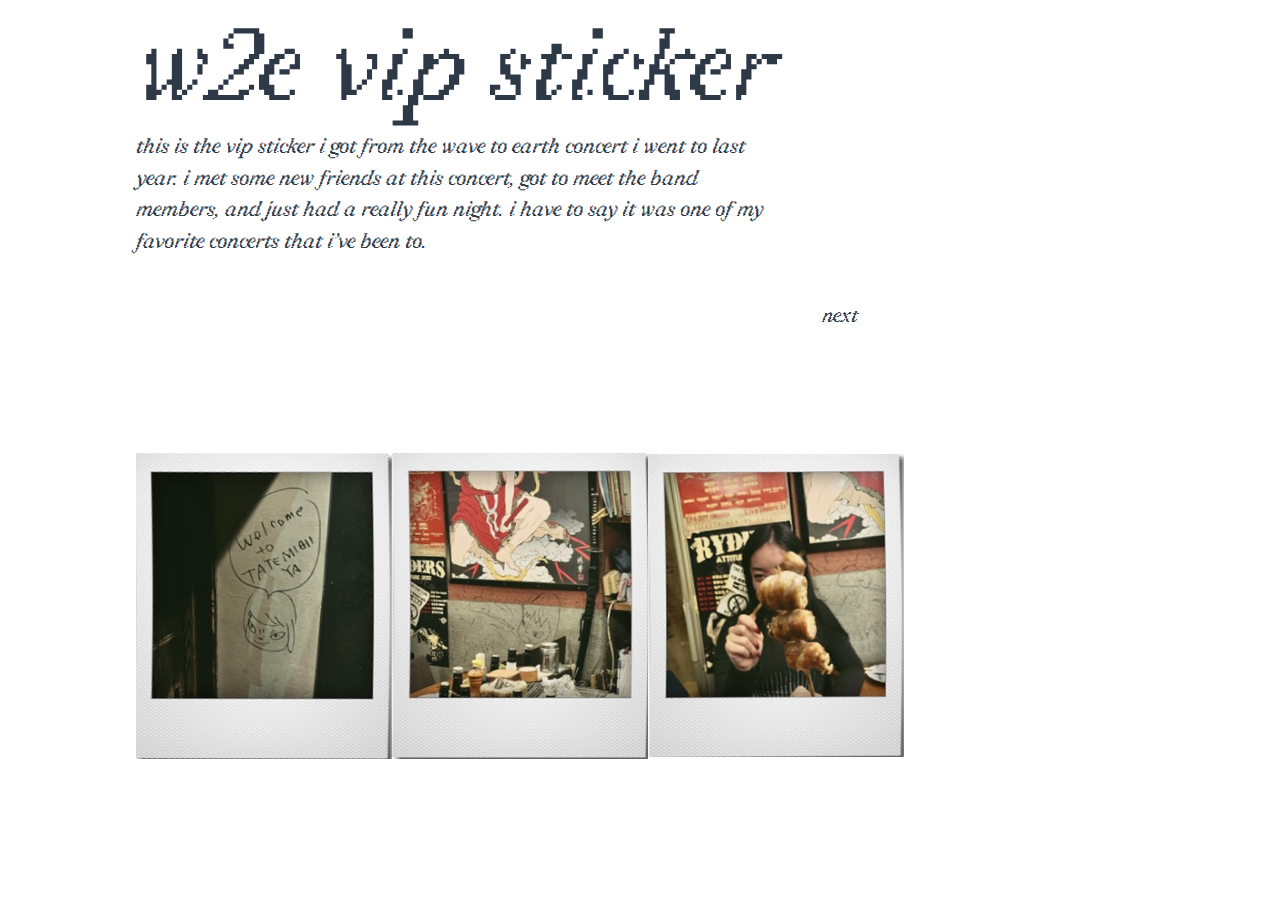
==== p2.html @ 23def1e4 "2" ====
<!DOCTYPE html>
<html lang="en">
<head>
    <meta charset="UTF-8">
    <meta name="viewport" content="width=device-width, initial-scale=1.0">
    <title>multiple perspectives</title>
    <link rel="stylesheet" href="style.css">
</head>
<body>
    <div class="p1container">
        <div class = "header">w2e vip sticker</div>
        <div class = "p1text">
            this is the vip sticker i got from the wave to earth concert
             i went to last year. i met some new friends at this concert,
              got to meet the band members, and just had a really fun night.
               i have to say it was one of my favorite concerts that i’ve been to. 
 
        </div>
        <div class = "p1grid"></div> 
        <div class = "p1polaroid1"></div>
        <div class = "p1polaroid2"></div>
        <div class = "p1polaroid3"></div>
        <div class = "next">
            <a href="p2.html">
                next
            </a>
        </div>
    </div>
</body>
</html>
---- style.css ----
@font-face {
    font-family: 'zpix';
    src: url(assets/zpix.ttf);
}

@font-face {
    font-family: 'RedactionReg';
    src: url(assets/Redaction50-Regular.otf);
}

@font-face {
    font-family: 'RedactionItalic';
    src: url(assets/Redaction50-Italic.otf);
}

.container {
    display: grid;
    width: 100vw;
    height: 100vh;
    grid-template-rows: repeat(7, 1fr);
    grid-template-columns: repeat(7, 1fr);
}

.item {
    background-image:linear-gradient(rgba(255,255,255,0.5), rgba(255,255,255,0.5)), url("assets/pegboard.png");
    background-size: contain;
    background-repeat: no-repeat;
    background-position: center center;
    grid-area: 2/3/7/6;
}

.head {
    font-family:'RedactionItalic';
    text-align: center;
    font-size:10vw;
    font-weight: 200;
    grid-area: 4/2/4/7;
    color:rgb(46, 57, 71);
}

.text {
    font-family:'RedactionItalic';
    text-align: center;
    font-size:3vh;
    font-weight: 200;
    grid-area: 4/3/5/6;
    color:rgb(46, 57, 71);
    line-height: 2;
}

.header {
    font-family:'RedactionItalic';
    text-align: left;
    font-size:8vw;
    font-weight: 200;
    grid-area: 1/2/2/11;
    color:rgb(46, 57, 71);
}

a {
    text-decoration:none;
    color:rgb(46, 57, 71);
  }

a:hover {
    color:rgb(170, 183, 215);
  }

.p1container {
    display: grid;
    width: 100vw;
    height: 100vh;
    grid-template-rows: repeat(10, 1fr);
    grid-template-columns: repeat(10, 1fr);
}

.p1grid {
    background-image: url("assets/receipt.GIF");
    background-size: contain;
    background-repeat: no-repeat;
    background-position: center;
    grid-area: 2/7/11/11;
}

.p1polaroid1 {
    background-image: url("assets/ttmcy1.jpg");
    background-size: contain;
    background-repeat: no-repeat;
    background-position: center;
    grid-area: 4/2/11/4;
}

.p1polaroid2 {
    background-image: url("assets/ttmcy2.jpg");
    background-size: contain;
    background-repeat: no-repeat;
    background-position: center;
    grid-area: 4/4/11/6;
}

.p1polaroid3 {
    background-image: url("assets/ttmcy3.jpg");
    background-size: contain;
    background-repeat: no-repeat;
    background-position: center;
    grid-area: 4/6/11/8;
}

.p1text {
    font-family:'RedactionItalic';
    text-align: left;
    font-size:21px;
    font-weight: 200;
    grid-area: 2/2/5/7;
    color:rgb(46, 57, 71);
    line-height: 1.5;
}

.next {
    font-family:'RedactionItalic';
    text-align: center;
    font-size:20px;
    font-weight: 200;
    grid-area: 4/7/5/8;
    color:rgb(46, 57, 71);
}
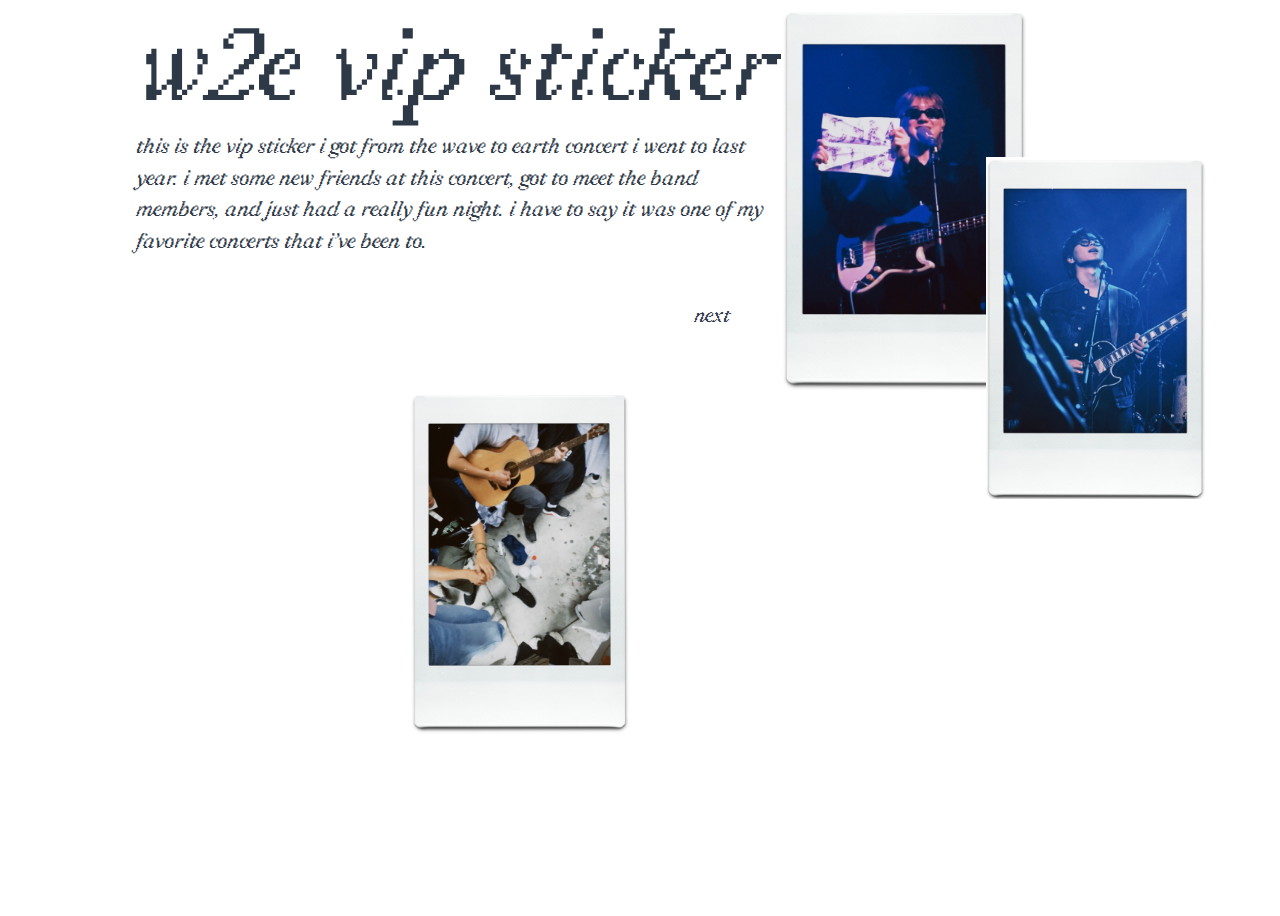
==== commit d92021c3: "3" ====
--- a/p2.html
+++ b/p2.html
@@ -16,12 +16,19 @@
                i have to say it was one of my favorite concerts that i’ve been to. 
  
         </div>
-        <div class = "p1grid"></div> 
-        <div class = "p1polaroid1"></div>
-        <div class = "p1polaroid2"></div>
-        <div class = "p1polaroid3"></div>
-        <div class = "next">
-            <a href="p2.html">
+        <div class = "video">
+            <center>
+                <video height="250px" autoplay loop>
+                    <source src="assets/wavetoearthvid.mov">
+                </video>
+            </center>
+        </div>
+        <div class = "p2w2es"></div>
+        <div class = "p2polaroid1"></div>
+        <div class = "p2polaroid2"></div>
+        <div class = "p2polaroid3"></div>
+        <div class = "next2">
+            <a href="p3.html">
                 next
             </a>
         </div>
--- a/style.css
+++ b/style.css
@@ -124,3 +124,50 @@
     grid-area: 4/7/5/8;
     color:rgb(46, 57, 71);
 }
+
+.next2 {
+    font-family:'RedactionItalic';
+    text-align: center;
+    font-size:20px;
+    font-weight: 200;
+    grid-area: 4/5/5/8;
+    color:rgb(46, 57, 71);
+}
+
+.video {
+    padding-top: 5%;
+    padding-left: 10%;
+    grid-area: 6/6/11/10;
+}
+
+.p2polaroid1 {
+    background-image: url("assets/w2e1.jpg");
+    background-size: contain;
+    background-repeat: no-repeat;
+    background-position: center;
+    grid-area: 1/7/5/9;
+}
+
+.p2polaroid2 {
+    background-image: url("assets/w2e2.jpg");
+    background-size: 220px;
+    background-repeat: no-repeat;
+    background-position: center;
+    grid-area: 4/3/10/7;
+}
+
+.p2polaroid3 {
+    background-image: url("assets/w2e3.jpg");
+    background-size:220px;
+    background-repeat: no-repeat;
+    background-position: center;
+    grid-area: 1/8/8/11;
+}
+
+.p2w2es {
+    background-image: url("assets/w2esticker.png");
+    background-size: 350px;
+    background-repeat: no-repeat;
+    background-position: left;
+    grid-area: 3/2/11/7
+}